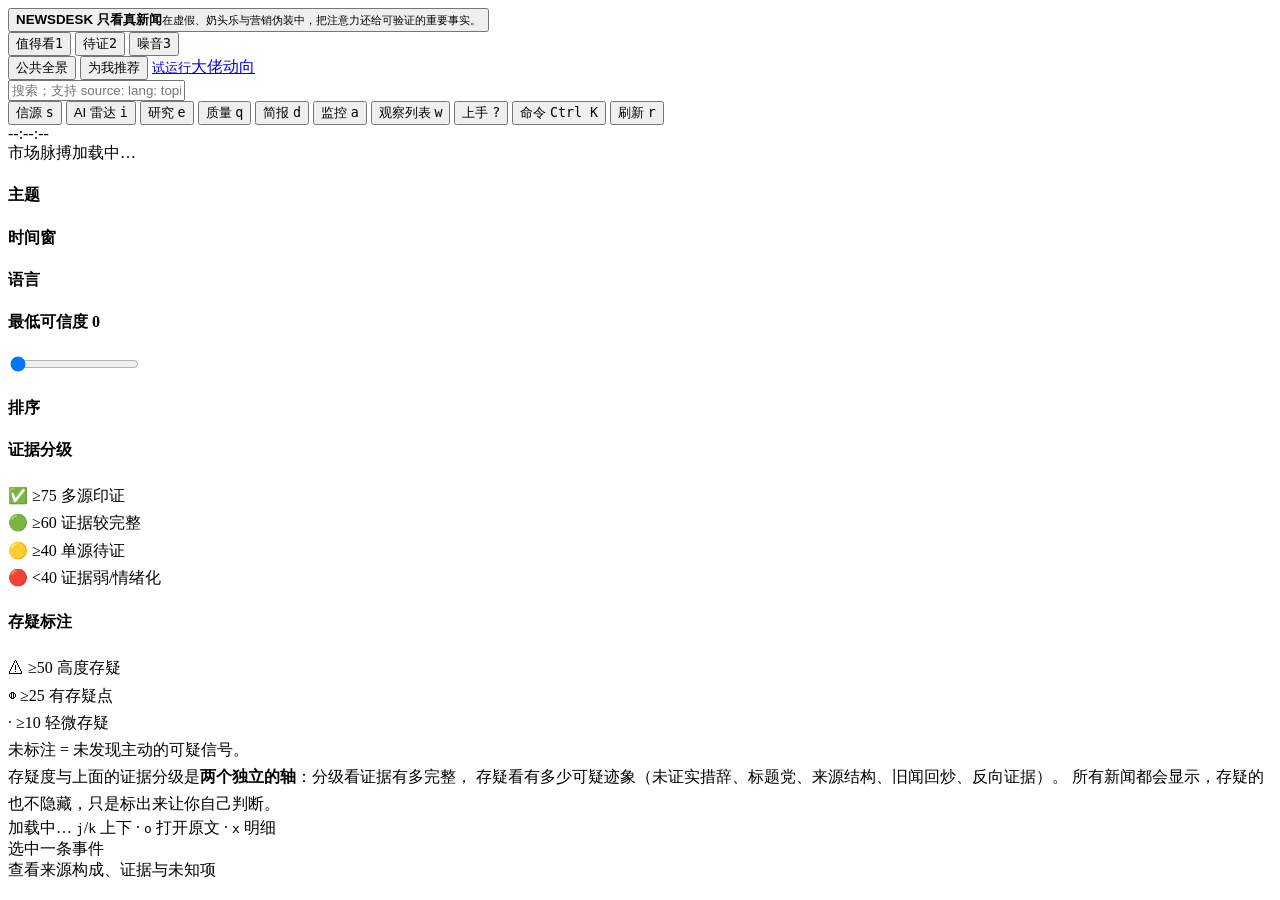
==== web/index.html @ ca36d7b1 "feat: 存疑度第二评分轴 + 信源治理评分（新闻全展示，只标注不隐藏） 按产品方向做三件事：新闻不因存疑被拦、信源在源一级治理、每条新闻的存疑度直接上前端。  存疑度（newsdesk/doubt" ====
<!DOCTYPE html>
<html lang="zh-CN">
<head>
<meta charset="utf-8">
<meta name="viewport" content="width=device-width, initial-scale=1">
<title>NEWSDESK — 个人新闻终端</title>
<link rel="stylesheet" href="/static/style.css">
</head>
<body>

<div class="topbar">
  <button class="brand" id="btn-about" title="为什么有 NEWSDESK">
    <b>NEWSDESK</b>
    <span class="brand-copy"><strong>只看真新闻</strong><small>在虚假、奶头乐与营销伪装中，把注意力还给可验证的重要事实。</small></span>
  </button>
  <div class="tabs">
    <button class="tab on" data-view="signal">值得看<kbd>1</kbd></button>
    <button class="tab" data-view="unverified">待证<kbd>2</kbd></button>
    <button class="tab" data-view="noise">噪音<kbd>3</kbd></button>
  </div>
  <div class="mode-switch" role="group" aria-label="新闻浏览模式">
    <button class="mode-btn" data-mode="public" title="不使用个人相关性门槛">公共全景</button>
    <button class="mode-btn on" data-mode="personal" title="按当前个人画像筛选">为我推荐</button>
    <a class="mode-btn movement-entry" href="/movements.html" title="查看人物的可验证资本与组织行动"><small>试运行</small>大佬动向</a>
  </div>
  <input id="q" class="search" placeholder="搜索；支持 source: lang: topic: asset: cred: after:  /" autocomplete="off">
  <div class="spacer"></div>
  <button class="btn" id="btn-sources">信源 <kbd>s</kbd></button>
  <button class="btn ai-radar-btn" id="btn-ai-radar">AI 雷达 <kbd>i</kbd></button>
  <button class="btn research-btn" id="btn-research">研究 <kbd>e</kbd></button>
  <button class="btn" id="btn-quality">质量 <kbd>q</kbd></button>
  <button class="btn" id="btn-digest">简报 <kbd>d</kbd></button>
  <button class="btn" id="btn-alerts">监控 <span class="alert-badge" id="alert-badge" hidden>0</span> <kbd>a</kbd></button>
  <button class="btn" id="btn-watchlist">观察列表 <kbd>w</kbd></button>
  <button class="btn" id="btn-help" title="三步上手与快捷键">上手 <kbd>?</kbd></button>
  <button class="btn command-trigger" id="btn-command">命令 <kbd>Ctrl K</kbd></button>
  <button class="btn" id="btn-refresh">刷新 <kbd>r</kbd></button>
  <div class="clock" id="clock">--:--:--</div>
</div>

<div class="mode-banner" id="mode-banner"></div>
<div class="query-summary" id="query-summary" hidden></div>
<div class="market-strip" id="markets"><span class="market-loading">市场脉搏加载中…</span></div>

<div class="kpis" id="kpis"></div>

<div class="main">
  <div class="side">
    <h4>主题</h4>
    <div id="topics"></div>
    <h4>时间窗</h4>
    <div id="hours"></div>
    <h4>语言</h4>
    <div id="languages"></div>
    <h4>最低可信度 <span class="val" id="mc-val">0</span></h4>
    <input type="range" class="slider" id="mc" min="0" max="90" step="5" value="0">
    <h4>排序</h4>
    <div id="orders"></div>
    <h4>证据分级</h4>
    <div class="note" style="line-height:1.7">
      <span class="badge b-CONFIRMED">✅ ≥75</span> 多源印证<br>
      <span class="badge b-LIKELY">🟢 ≥60</span> 证据较完整<br>
      <span class="badge b-SINGLE">🟡 ≥40</span> 单源待证<br>
      <span class="badge b-LOW">🔴 &lt;40</span> 证据弱/情绪化
    </div>
    <h4>存疑标注</h4>
    <div class="note" style="line-height:1.7">
      <span class="doubt d-SUSPECT">⚠ ≥50</span> 高度存疑<br>
      <span class="doubt d-QUESTIONABLE">◍ ≥25</span> 有存疑点<br>
      <span class="doubt d-MINOR">· ≥10</span> 轻微存疑<br>
      未标注 = 未发现主动的可疑信号。<br>
      存疑度与上面的证据分级是<b>两个独立的轴</b>：分级看证据有多完整，
      存疑看有多少可疑迹象（未证实措辞、标题党、来源结构、旧闻回炒、反向证据）。
      所有新闻都会显示，存疑的也不隐藏，只是标出来让你自己判断。
    </div>
  </div>

  <div class="stream" id="stream">
    <div class="stream-head">
      <span id="count">加载中…</span>
      <span class="hint"><kbd>j</kbd>/<kbd>k</kbd> 上下 · <kbd>o</kbd> 打开原文 · <kbd>x</kbd> 明细</span>
    </div>
    <div id="rows"></div>
  </div>

  <div class="detail empty" id="detail">
    选中一条事件<br>查看来源构成、证据与未知项
  </div>
</div>

<div class="command-palette" id="command-palette" hidden>
  <div class="command-box" role="dialog" aria-modal="true" aria-label="命令面板">
    <div class="command-input-row"><span>&gt;</span><input id="command-q" placeholder="输入命令或筛选操作…" autocomplete="off"><kbd>Esc</kbd></div>
    <div class="command-list" id="command-list"></div>
    <div class="command-foot">↑↓ 选择 · Enter 执行 · Ctrl K 开关</div>
  </div>
</div>

<script src="/static/app.js"></script>
</body>
</html>
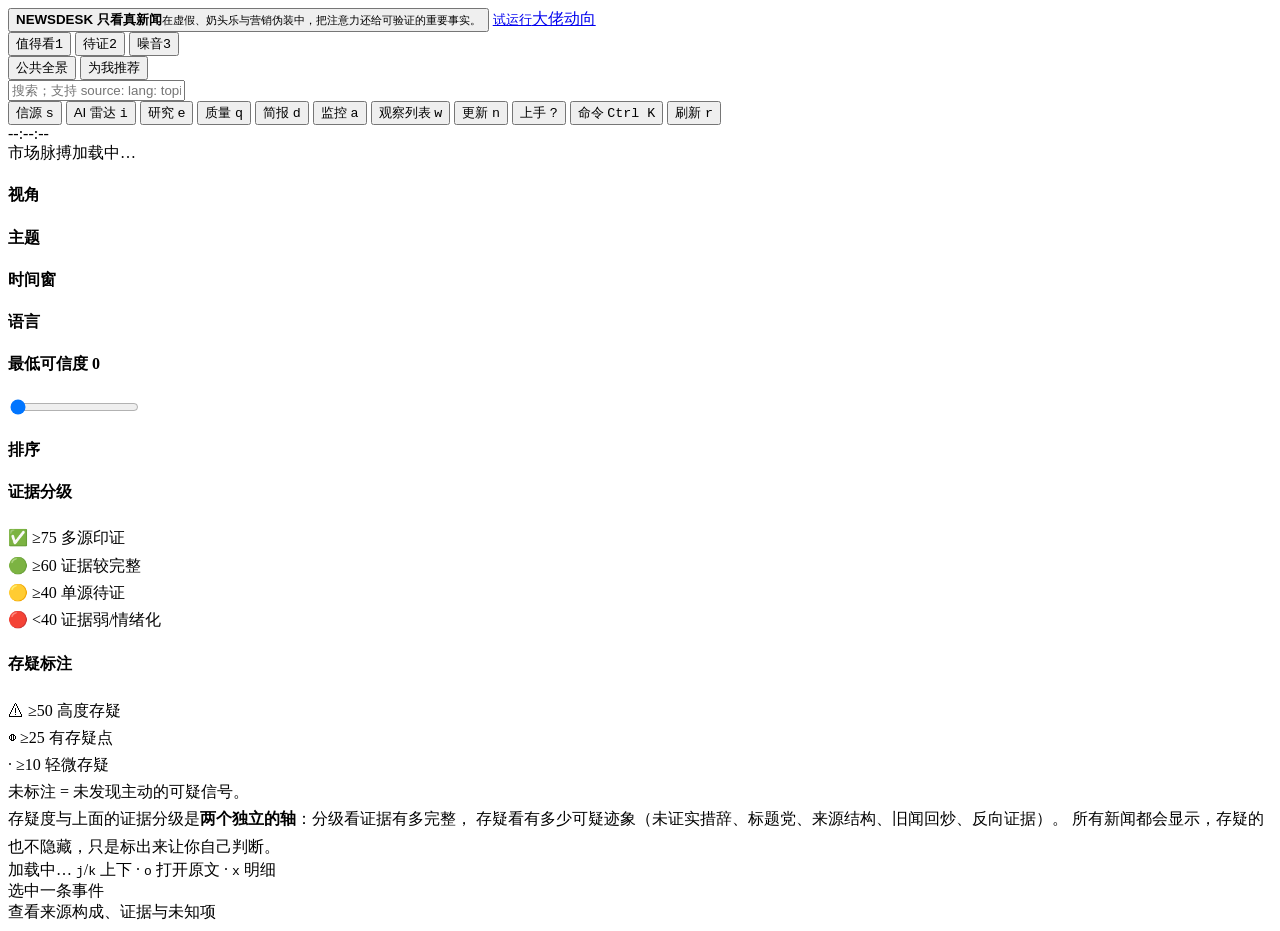
==== commit a7c1e8f6: "feat: 新闻视角切换(AI/平衡/综合) + 详情页通用关闭按钮 + 移动端顶栏适配 + 大佬动向移至顶栏 折叠 5 个前端/服务端 commit 为单次树同步。" ====
--- a/web/index.html
+++ b/web/index.html
@@ -13,6 +13,7 @@
     <b>NEWSDESK</b>
     <span class="brand-copy"><strong>只看真新闻</strong><small>在虚假、奶头乐与营销伪装中，把注意力还给可验证的重要事实。</small></span>
   </button>
+  <a class="movement-entry" href="/movements.html" title="查看人物的可验证资本与组织行动"><small>试运行</small>大佬动向</a>
   <div class="tabs">
     <button class="tab on" data-view="signal">值得看<kbd>1</kbd></button>
     <button class="tab" data-view="unverified">待证<kbd>2</kbd></button>
@@ -21,7 +22,6 @@
   <div class="mode-switch" role="group" aria-label="新闻浏览模式">
     <button class="mode-btn" data-mode="public" title="不使用个人相关性门槛">公共全景</button>
     <button class="mode-btn on" data-mode="personal" title="按当前个人画像筛选">为我推荐</button>
-    <a class="mode-btn movement-entry" href="/movements.html" title="查看人物的可验证资本与组织行动"><small>试运行</small>大佬动向</a>
   </div>
   <input id="q" class="search" placeholder="搜索；支持 source: lang: topic: asset: cred: after:  /" autocomplete="off">
   <div class="spacer"></div>
@@ -32,6 +32,7 @@
   <button class="btn" id="btn-digest">简报 <kbd>d</kbd></button>
   <button class="btn" id="btn-alerts">监控 <span class="alert-badge" id="alert-badge" hidden>0</span> <kbd>a</kbd></button>
   <button class="btn" id="btn-watchlist">观察列表 <kbd>w</kbd></button>
+  <button class="btn changelog-btn" id="btn-changelog" title="版本更新记录">更新 <kbd>n</kbd></button>
   <button class="btn" id="btn-help" title="三步上手与快捷键">上手 <kbd>?</kbd></button>
   <button class="btn command-trigger" id="btn-command">命令 <kbd>Ctrl K</kbd></button>
   <button class="btn" id="btn-refresh">刷新 <kbd>r</kbd></button>
@@ -46,6 +47,8 @@
 
 <div class="main">
   <div class="side">
+    <h4>视角</h4>
+    <div id="focus-chips"></div>
     <h4>主题</h4>
     <div id="topics"></div>
     <h4>时间窗</h4>
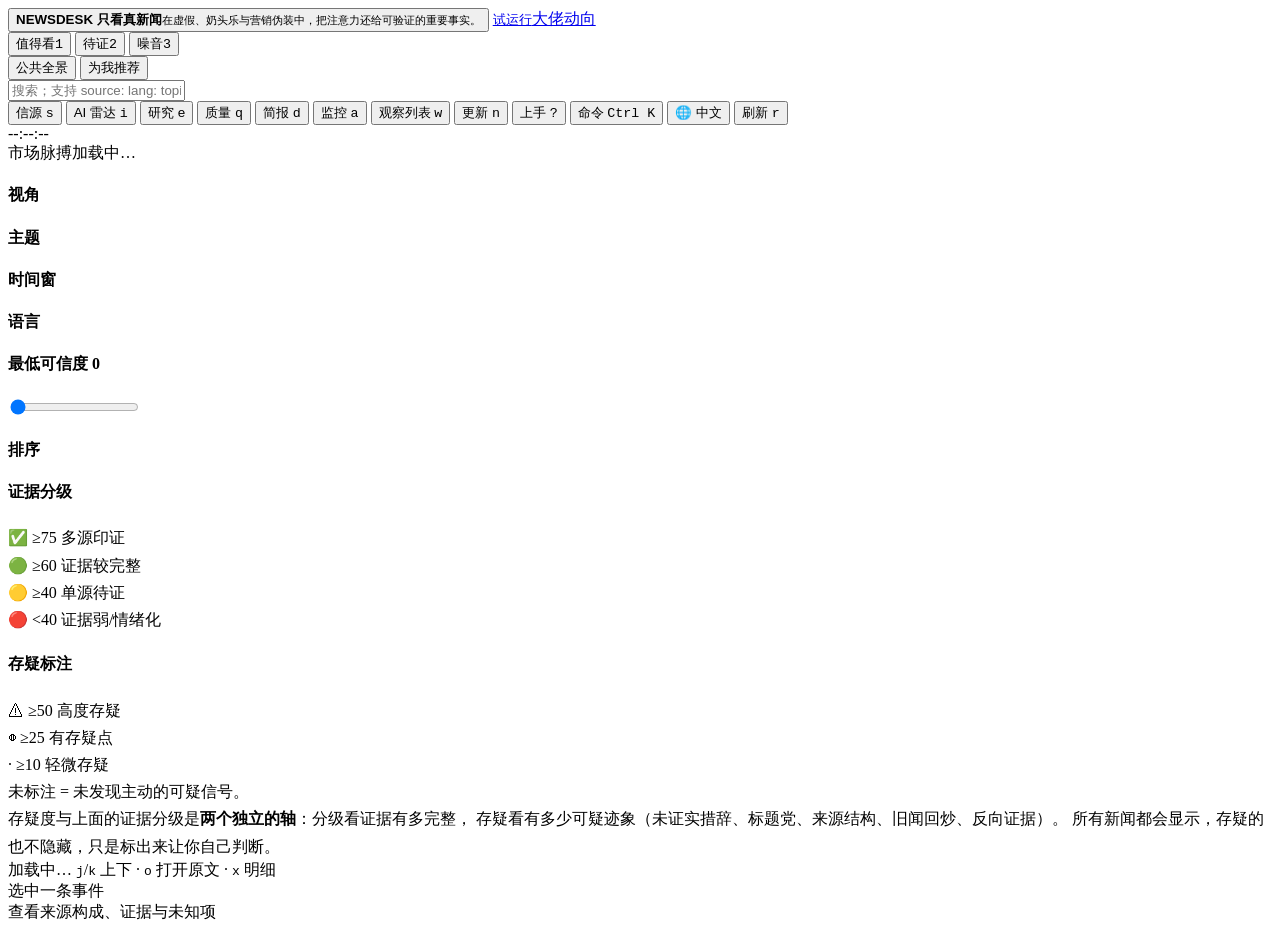
==== commit 1264beb0: "feat(i18n): 展示翻译层 — 默认全中文 + 原文开关 外文（含英文）标题与领头稿正文入库时译成中文，供默认「全中文」展示； 原文列不动，前端可一键切回「原文」。与既有 canonical(" ====
--- a/web/index.html
+++ b/web/index.html
@@ -35,6 +35,7 @@
   <button class="btn changelog-btn" id="btn-changelog" title="版本更新记录">更新 <kbd>n</kbd></button>
   <button class="btn" id="btn-help" title="三步上手与快捷键">上手 <kbd>?</kbd></button>
   <button class="btn command-trigger" id="btn-command">命令 <kbd>Ctrl K</kbd></button>
+  <button class="btn" id="btn-lang" title="中文 / 原文">🌐 中文</button>
   <button class="btn" id="btn-refresh">刷新 <kbd>r</kbd></button>
   <div class="clock" id="clock">--:--:--</div>
 </div>
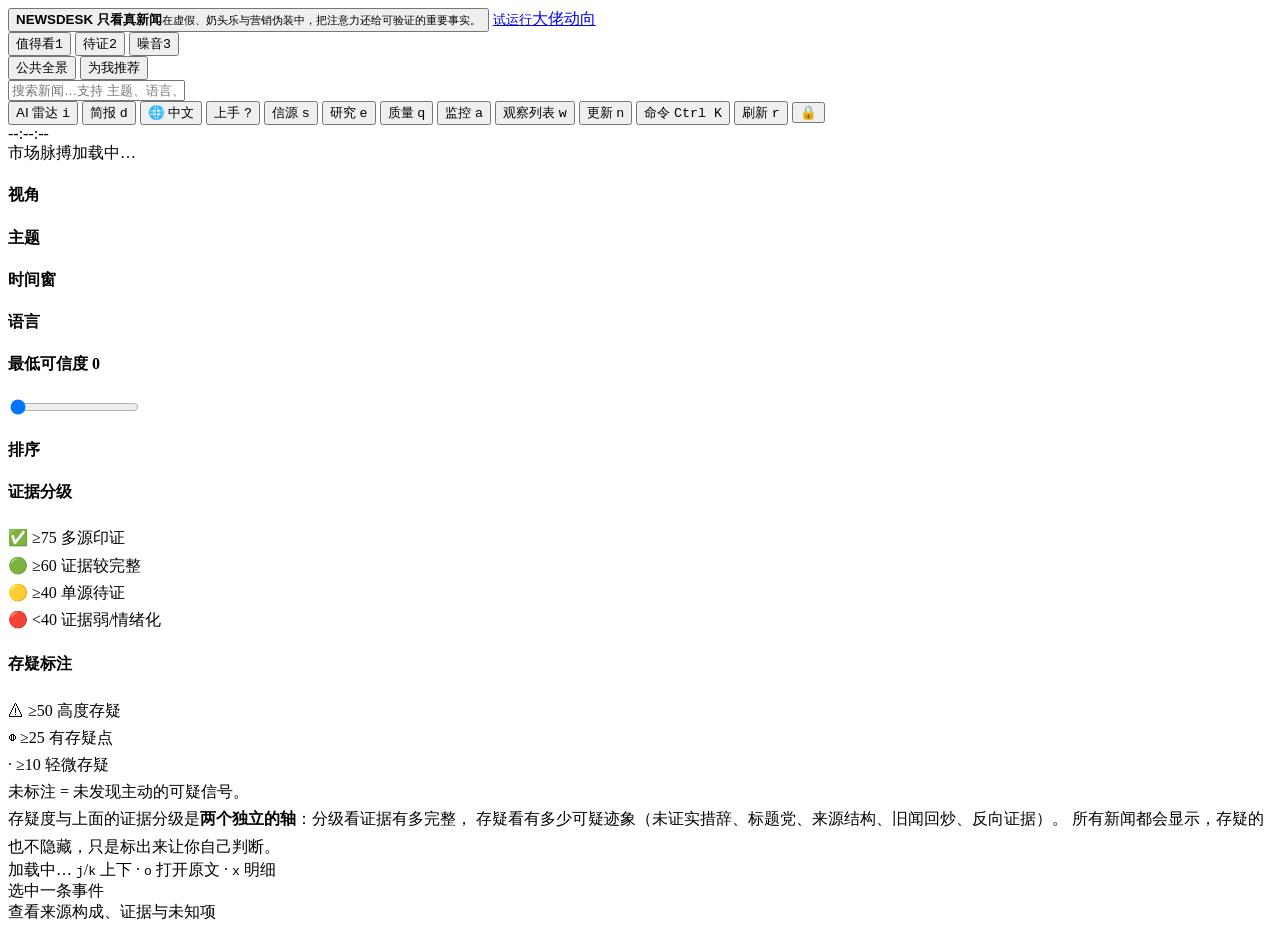
==== commit 44ea0b95: "feat(ui): 默认视图只留读者入口,管理工具收进令牌 gate 面向客户的默认视图精简到:新闻标签(值得看/待证/噪音)、搜索、AI雷达、简报、 中英切换、上手。信源/研究/质量/监控/观察列表" ====
--- a/web/index.html
+++ b/web/index.html
@@ -13,30 +13,31 @@
     <b>NEWSDESK</b>
     <span class="brand-copy"><strong>只看真新闻</strong><small>在虚假、奶头乐与营销伪装中，把注意力还给可验证的重要事实。</small></span>
   </button>
-  <a class="movement-entry" href="/movements.html" title="查看人物的可验证资本与组织行动"><small>试运行</small>大佬动向</a>
+  <a class="movement-entry admin-only" href="/movements.html" title="查看人物的可验证资本与组织行动"><small>试运行</small>大佬动向</a>
   <div class="tabs">
     <button class="tab on" data-view="signal">值得看<kbd>1</kbd></button>
     <button class="tab" data-view="unverified">待证<kbd>2</kbd></button>
     <button class="tab" data-view="noise">噪音<kbd>3</kbd></button>
   </div>
-  <div class="mode-switch" role="group" aria-label="新闻浏览模式">
+  <div class="mode-switch admin-only" role="group" aria-label="新闻浏览模式">
     <button class="mode-btn" data-mode="public" title="不使用个人相关性门槛">公共全景</button>
     <button class="mode-btn on" data-mode="personal" title="按当前个人画像筛选">为我推荐</button>
   </div>
-  <input id="q" class="search" placeholder="搜索；支持 source: lang: topic: asset: cred: after:  /" autocomplete="off">
+  <input id="q" class="search" placeholder="搜索新闻…支持 主题、语言、来源  /" autocomplete="off">
   <div class="spacer"></div>
-  <button class="btn" id="btn-sources">信源 <kbd>s</kbd></button>
   <button class="btn ai-radar-btn" id="btn-ai-radar">AI 雷达 <kbd>i</kbd></button>
-  <button class="btn research-btn" id="btn-research">研究 <kbd>e</kbd></button>
-  <button class="btn" id="btn-quality">质量 <kbd>q</kbd></button>
   <button class="btn" id="btn-digest">简报 <kbd>d</kbd></button>
-  <button class="btn" id="btn-alerts">监控 <span class="alert-badge" id="alert-badge" hidden>0</span> <kbd>a</kbd></button>
-  <button class="btn" id="btn-watchlist">观察列表 <kbd>w</kbd></button>
-  <button class="btn changelog-btn" id="btn-changelog" title="版本更新记录">更新 <kbd>n</kbd></button>
+  <button class="btn" id="btn-lang" title="中文 / 原文">🌐 中文</button>
   <button class="btn" id="btn-help" title="三步上手与快捷键">上手 <kbd>?</kbd></button>
-  <button class="btn command-trigger" id="btn-command">命令 <kbd>Ctrl K</kbd></button>
-  <button class="btn" id="btn-lang" title="中文 / 原文">🌐 中文</button>
-  <button class="btn" id="btn-refresh">刷新 <kbd>r</kbd></button>
+  <button class="btn admin-only" id="btn-sources">信源 <kbd>s</kbd></button>
+  <button class="btn research-btn admin-only" id="btn-research">研究 <kbd>e</kbd></button>
+  <button class="btn admin-only" id="btn-quality">质量 <kbd>q</kbd></button>
+  <button class="btn admin-only" id="btn-alerts">监控 <span class="alert-badge" id="alert-badge" hidden>0</span> <kbd>a</kbd></button>
+  <button class="btn admin-only" id="btn-watchlist">观察列表 <kbd>w</kbd></button>
+  <button class="btn changelog-btn admin-only" id="btn-changelog" title="版本更新记录">更新 <kbd>n</kbd></button>
+  <button class="btn command-trigger admin-only" id="btn-command">命令 <kbd>Ctrl K</kbd></button>
+  <button class="btn admin-only" id="btn-refresh">刷新 <kbd>r</kbd></button>
+  <button class="btn lock-btn" id="btn-lock" title="管理模式（需令牌）">🔒</button>
   <div class="clock" id="clock">--:--:--</div>
 </div>
 
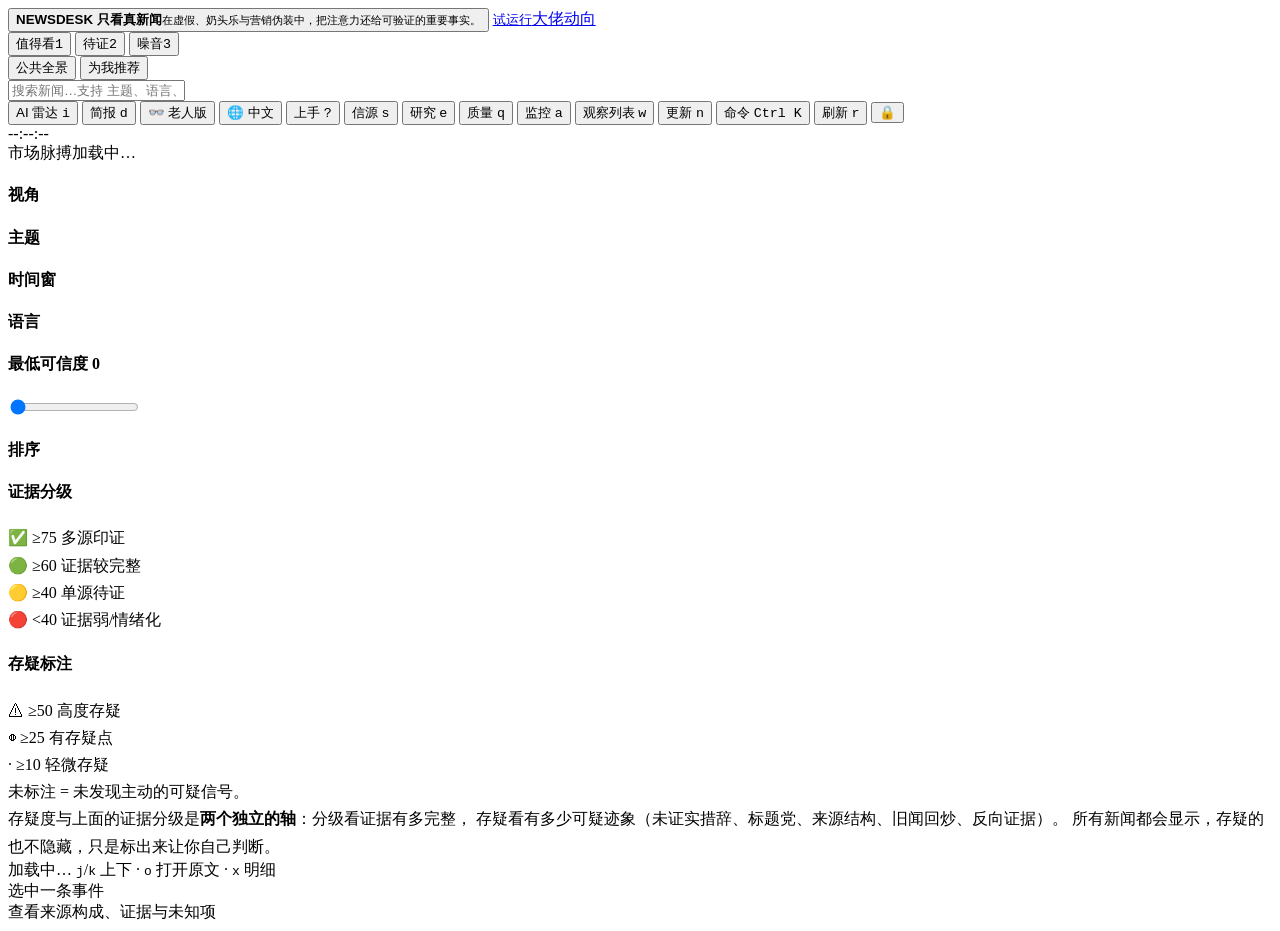
==== commit 5a6e21b1: "feat(web): 老人版模式 — 浅色高对比·大字·朗读·大白话 面向长辈/低视力读者的可选模式，纯前端开关(localStorage nd_senior)，不动数据与服务端：  - 入口：顶栏常" ====
--- a/web/index.html
+++ b/web/index.html
@@ -27,6 +27,7 @@
   <div class="spacer"></div>
   <button class="btn ai-radar-btn" id="btn-ai-radar">AI 雷达 <kbd>i</kbd></button>
   <button class="btn" id="btn-digest">简报 <kbd>d</kbd></button>
+  <button class="btn" id="btn-senior" title="老人版：浅色高对比、大字、可朗读">👓 老人版</button>
   <button class="btn" id="btn-lang" title="中文 / 原文">🌐 中文</button>
   <button class="btn" id="btn-help" title="三步上手与快捷键">上手 <kbd>?</kbd></button>
   <button class="btn admin-only" id="btn-sources">信源 <kbd>s</kbd></button>
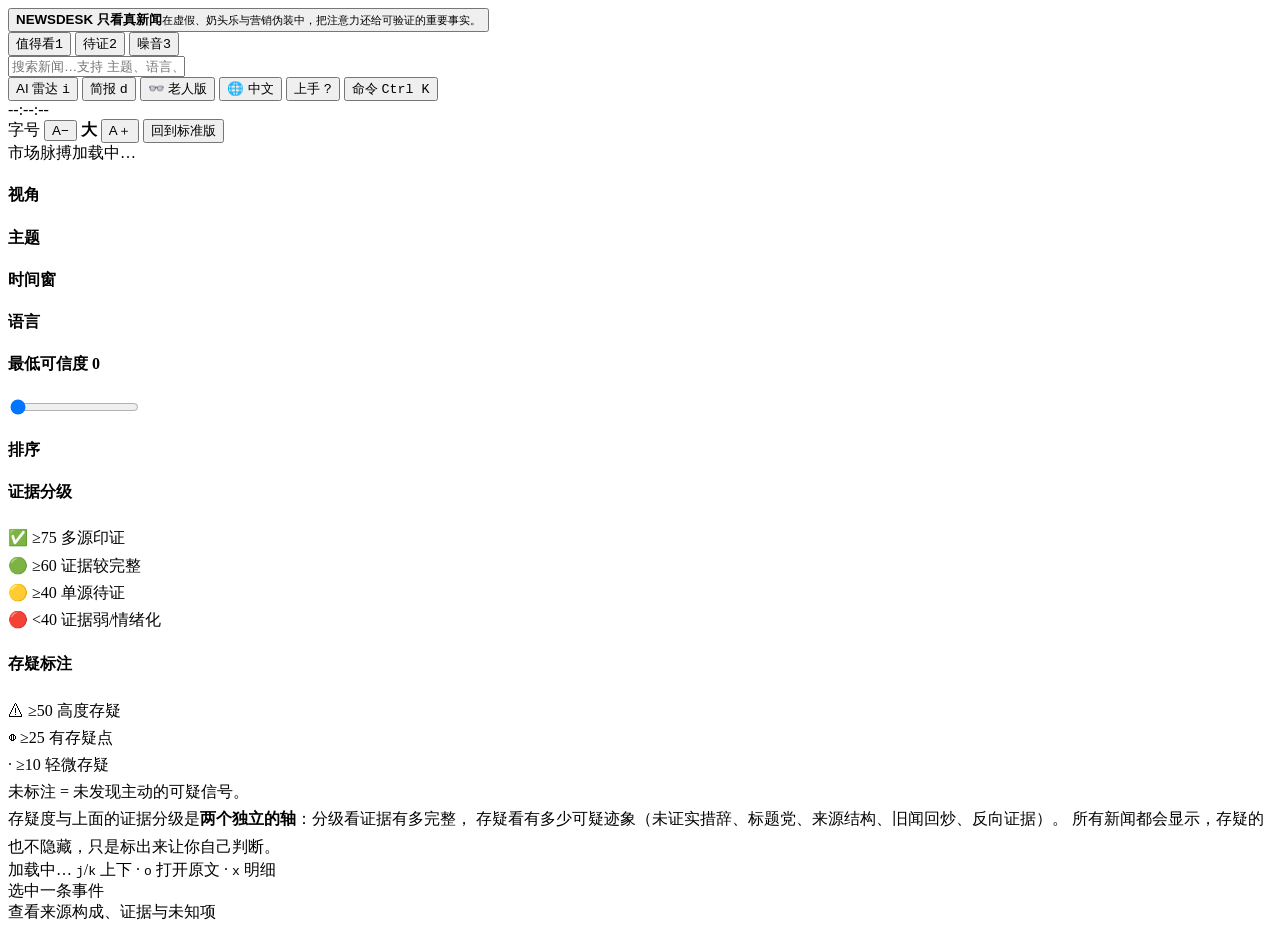
==== commit d5739d23: "feat: 云端朗读双上限 + 独立管理后台 + 老人版改版为单栏阅读流 一、云端朗读（TTS）与每日硬上限 TTS 按字符计费而非 token，所以设两道每日闸门，先撞到哪道就停：   ① 每天最多" ====
--- a/web/index.html
+++ b/web/index.html
@@ -13,33 +13,31 @@
     <b>NEWSDESK</b>
     <span class="brand-copy"><strong>只看真新闻</strong><small>在虚假、奶头乐与营销伪装中，把注意力还给可验证的重要事实。</small></span>
   </button>
-  <a class="movement-entry admin-only" href="/movements.html" title="查看人物的可验证资本与组织行动"><small>试运行</small>大佬动向</a>
   <div class="tabs">
     <button class="tab on" data-view="signal">值得看<kbd>1</kbd></button>
     <button class="tab" data-view="unverified">待证<kbd>2</kbd></button>
     <button class="tab" data-view="noise">噪音<kbd>3</kbd></button>
   </div>
-  <div class="mode-switch admin-only" role="group" aria-label="新闻浏览模式">
-    <button class="mode-btn" data-mode="public" title="不使用个人相关性门槛">公共全景</button>
-    <button class="mode-btn on" data-mode="personal" title="按当前个人画像筛选">为我推荐</button>
-  </div>
   <input id="q" class="search" placeholder="搜索新闻…支持 主题、语言、来源  /" autocomplete="off">
   <div class="spacer"></div>
   <button class="btn ai-radar-btn" id="btn-ai-radar">AI 雷达 <kbd>i</kbd></button>
   <button class="btn" id="btn-digest">简报 <kbd>d</kbd></button>
-  <button class="btn" id="btn-senior" title="老人版：浅色高对比、大字、可朗读">👓 老人版</button>
+  <button class="btn" id="btn-senior" title="老人版：大字、浅色护眼、可朗读">👓 老人版</button>
   <button class="btn" id="btn-lang" title="中文 / 原文">🌐 中文</button>
   <button class="btn" id="btn-help" title="三步上手与快捷键">上手 <kbd>?</kbd></button>
-  <button class="btn admin-only" id="btn-sources">信源 <kbd>s</kbd></button>
-  <button class="btn research-btn admin-only" id="btn-research">研究 <kbd>e</kbd></button>
-  <button class="btn admin-only" id="btn-quality">质量 <kbd>q</kbd></button>
-  <button class="btn admin-only" id="btn-alerts">监控 <span class="alert-badge" id="alert-badge" hidden>0</span> <kbd>a</kbd></button>
-  <button class="btn admin-only" id="btn-watchlist">观察列表 <kbd>w</kbd></button>
-  <button class="btn changelog-btn admin-only" id="btn-changelog" title="版本更新记录">更新 <kbd>n</kbd></button>
-  <button class="btn command-trigger admin-only" id="btn-command">命令 <kbd>Ctrl K</kbd></button>
-  <button class="btn admin-only" id="btn-refresh">刷新 <kbd>r</kbd></button>
-  <button class="btn lock-btn" id="btn-lock" title="管理模式（需令牌）">🔒</button>
+  <button class="btn command-trigger" id="btn-command">命令 <kbd>Ctrl K</kbd></button>
   <div class="clock" id="clock">--:--:--</div>
+</div>
+
+<!-- 老人版专属工具条：只在 body.senior 时显示。字号档位 + 一键回标准版。
+     标准版的密排顶栏对老人不友好，所以老人版把控制项收成三个大按钮。 -->
+<div class="sr-bar" id="sr-bar">
+  <span class="sr-bar-label">字号</span>
+  <button class="sr-chip" id="sr-font-dn" title="调小字号">A−</button>
+  <b class="sr-font-val" id="sr-font-val">大</b>
+  <button class="sr-chip" id="sr-font-up" title="调大字号">A＋</button>
+  <span class="spacer"></span>
+  <button class="sr-chip sr-chip-alt" id="sr-exit" title="回到标准版">回到标准版</button>
 </div>
 
 <div class="mode-banner" id="mode-banner"></div>
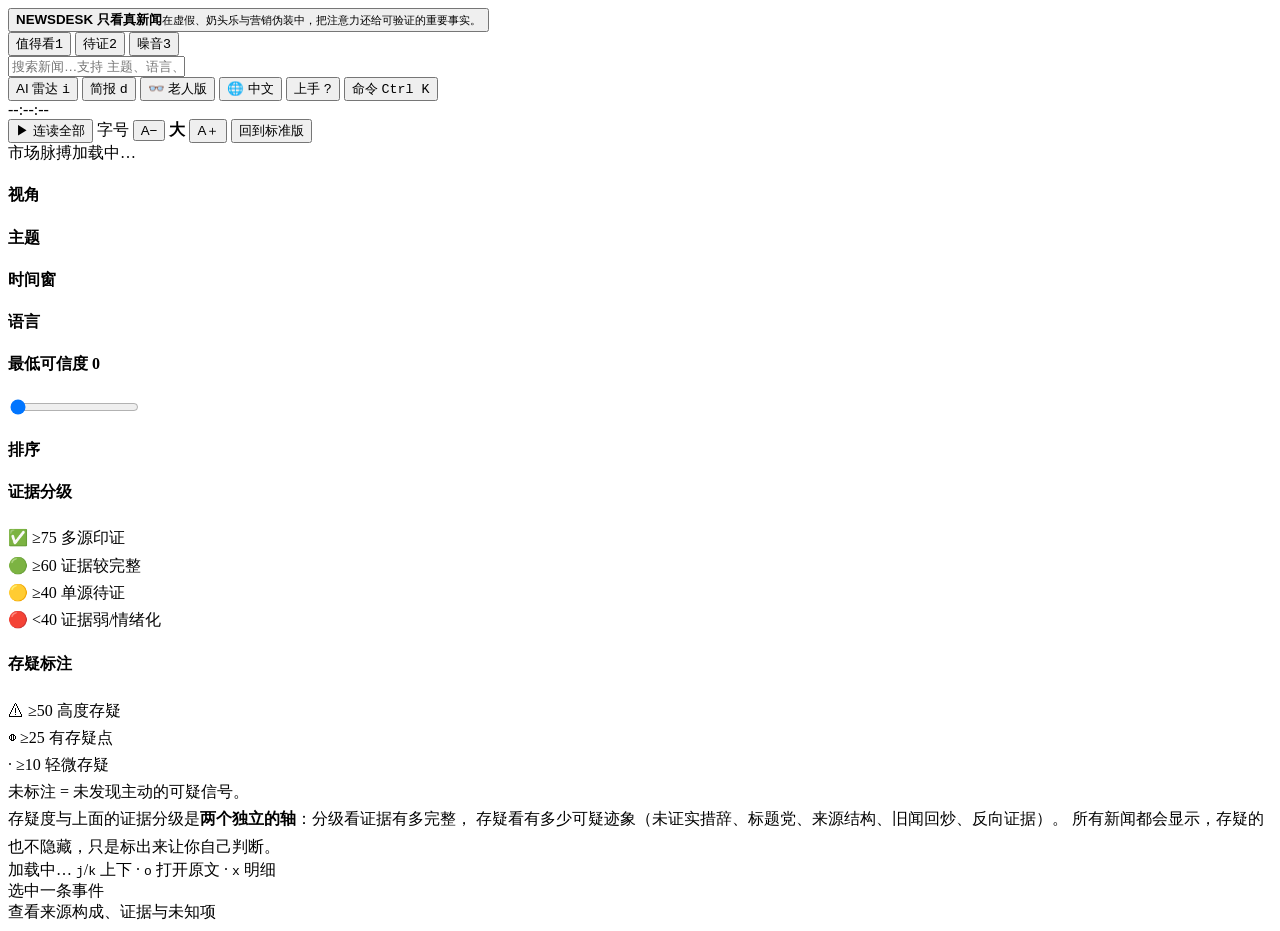
==== commit cfa202d2: "feat(web): 老人版连读 — 整页队列朗读 + 暂停/继续/上下条/停止 老人的诉求是「听下去」，不是一条一条点。卡片上的 🔊 从「朗读这条」改成 「从这条开始念」，工具条加「▶ 连读全部」，" ====
--- a/web/index.html
+++ b/web/index.html
@@ -29,14 +29,17 @@
   <div class="clock" id="clock">--:--:--</div>
 </div>
 
-<!-- 老人版专属工具条：只在 body.senior 时显示。字号档位 + 一键回标准版。
-     标准版的密排顶栏对老人不友好，所以老人版把控制项收成三个大按钮。 -->
+<!-- 老人版专属工具条：只在 body.senior 时显示。连读入口 + 字号档位 + 一键回标准版。
+     标准版的密排顶栏对老人不友好，所以老人版把控制项收成几个大按钮。
+     「连读全部」排在最左：老人版的主力用法是听，不是点。 -->
 <div class="sr-bar" id="sr-bar">
+  <button class="sr-chip sr-chip-play" id="sr-play-all"
+          title="从第一条开始连续朗读，中途可以暂停">▶ 连读全部</button>
+  <span class="spacer"></span>
   <span class="sr-bar-label">字号</span>
   <button class="sr-chip" id="sr-font-dn" title="调小字号">A−</button>
   <b class="sr-font-val" id="sr-font-val">大</b>
   <button class="sr-chip" id="sr-font-up" title="调大字号">A＋</button>
-  <span class="spacer"></span>
   <button class="sr-chip sr-chip-alt" id="sr-exit" title="回到标准版">回到标准版</button>
 </div>
 
@@ -92,6 +95,23 @@
   </div>
 </div>
 
+<!-- 连读播报条：只在老人版且正在播报时出现。
+     为什么是底部整条、不是右下角悬浮圆钮：连读至少需要四个动作（暂停/继续、上一条、
+     下一条、停止），圆钮塞不下；而且听的人必须看得见「读到第几条」，
+     否则分不清是念完了还是卡住了。底部条也避开了右下角这个滑动误触最密集的区域。 -->
+<div class="sr-player" id="sr-player" hidden>
+  <div class="sr-player-now">
+    <b class="sr-player-pos" id="sr-player-pos">第 1 / 1 条</b>
+    <span class="sr-player-title" id="sr-player-title">准备朗读…</span>
+  </div>
+  <div class="sr-player-btns">
+    <button class="sr-pbtn" id="sr-player-prev" title="重听上一条">⏮ 上一条</button>
+    <button class="sr-pbtn sr-pbtn-main" id="sr-player-toggle">⏸ 暂停</button>
+    <button class="sr-pbtn" id="sr-player-next" title="跳到下一条">⏭ 下一条</button>
+    <button class="sr-pbtn sr-pbtn-stop" id="sr-player-stop">⏹ 停止</button>
+  </div>
+</div>
+
 <div class="command-palette" id="command-palette" hidden>
   <div class="command-box" role="dialog" aria-modal="true" aria-label="命令面板">
     <div class="command-input-row"><span>&gt;</span><input id="command-q" placeholder="输入命令或筛选操作…" autocomplete="off"><kbd>Esc</kbd></div>
